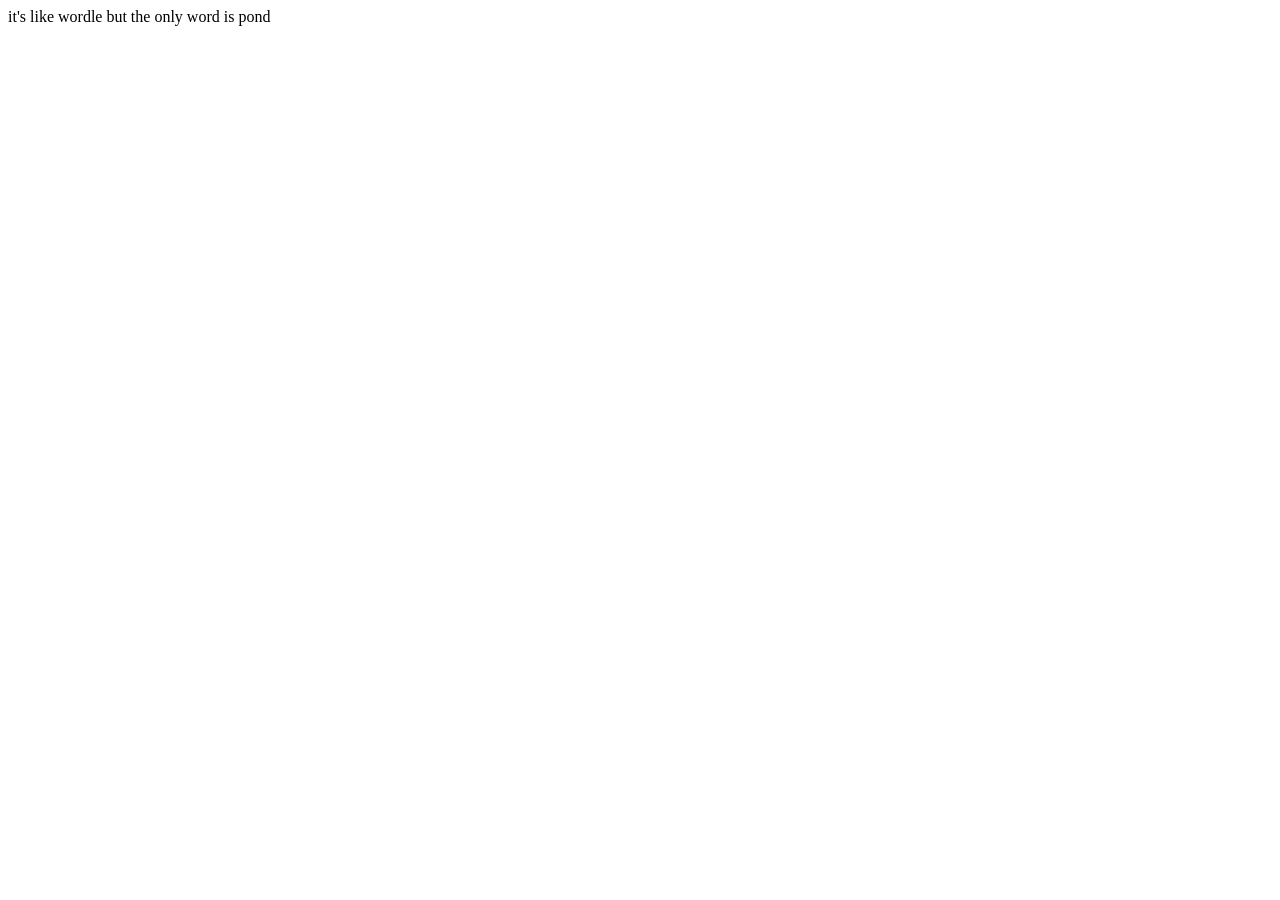
==== pondle/index.html @ 118c446b "feat: adds pondle" ====
<!DOCTYPE html>
<html lang="en">

<head>
    <meta charset="UTF-8">
    <meta name="viewport" content="width=device-width, initial-scale=1.0">
    <title>Document</title>
    <link rel="stylesheet" href="./pondle/style.css">
    <script type="module" src="./pondle/index.js" defer></script>
</head>

<body>
    <header id="header">it's like wordle but the only word is pond</header>
    <main>
        <section id="results"></section>
        <section id="keyboard"></section>
    </main>
</body>

</html>
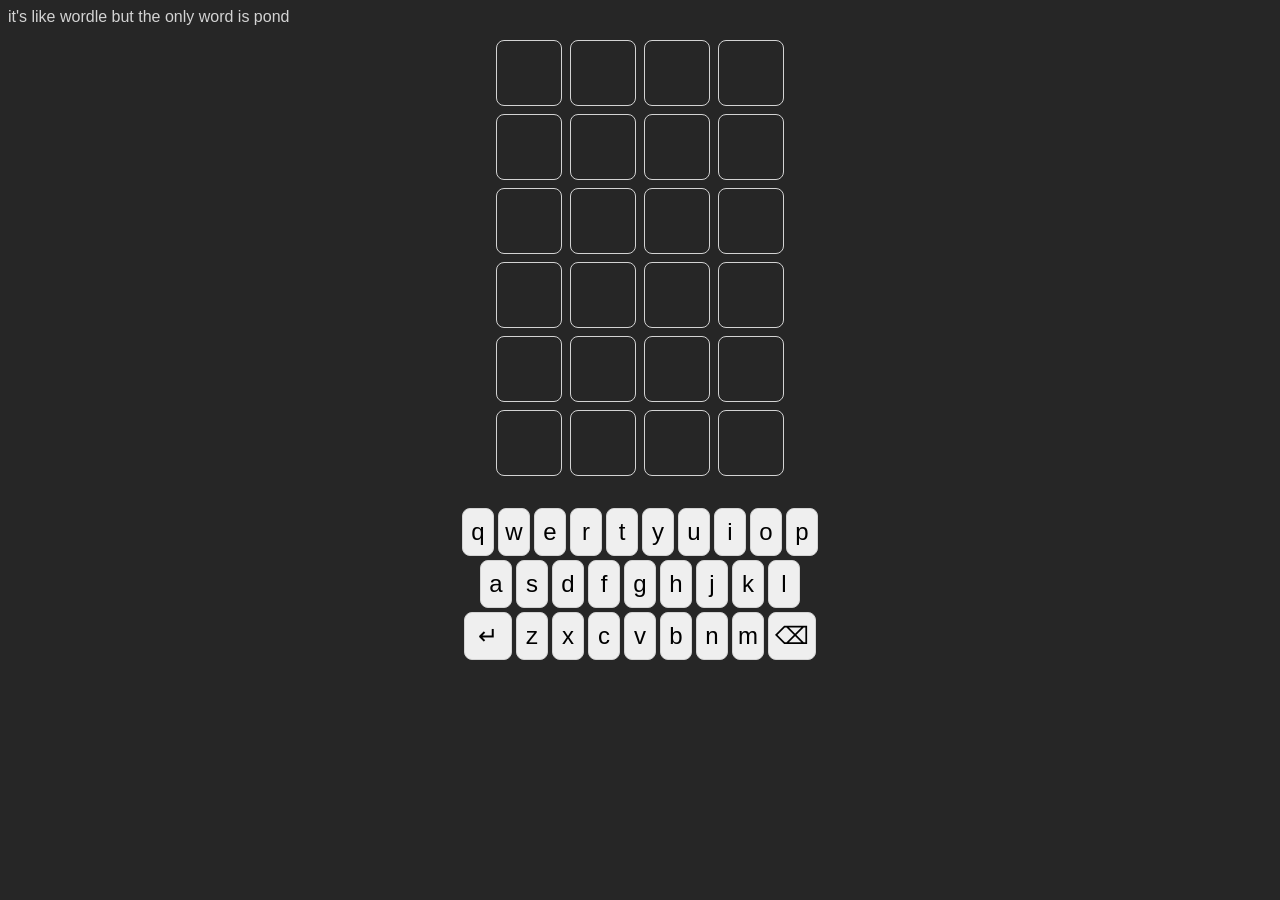
==== commit f4b7e5e1: "fix: relative link for github host" ====
--- a/pondle/index.html
+++ b/pondle/index.html
@@ -4,9 +4,11 @@
 <head>
     <meta charset="UTF-8">
     <meta name="viewport" content="width=device-width, initial-scale=1.0">
-    <title>Document</title>
-    <link rel="stylesheet" href="./pondle/style.css">
-    <script type="module" src="./pondle/index.js" defer></script>
+    <title>Pondle</title>
+    <link rel="icon"
+        href="data:image/svg+xml,<svg xmlns=%22http://www.w3.org/2000/svg%22 viewBox=%220 0 100 100%22><text y=%22.9em%22 font-size=%2290%22>🪷</text></svg>" />
+    <link rel="stylesheet" href="./style.css">
+    <script type="module" src="./index.js" defer></script>
 </head>
 
 <body>
--- a/pondle/style.css
+++ b/pondle/style.css
@@ -0,0 +1,109 @@
+header {
+    height: 2rem;
+}
+
+body {
+    font-family: sans-serif;
+    background-color: #262626;
+    color: lightgray;
+}
+
+@keyframes horizontal-shaking {
+    0% { transform: translateX(0) }
+    25% { transform: translateX(5px) }
+    50% { transform: translateX(-5px) }
+    75% { transform: translateX(5px) }
+    100% { transform: translateX(0) }
+}
+
+main {
+    max-width: 600px;
+    margin: auto;
+}
+
+main.wrong {
+    animation: horizontal-shaking 0.5s 1;
+}
+
+section {
+    margin: auto;
+    width: fit-content;
+}
+
+#results {
+    display: flex;
+    flex-direction: column;
+    gap: 0.5rem;
+}
+
+.result-row {
+    display: flex;
+    gap: 0.5rem;
+}
+
+.result-row__block {
+    width: 4rem;
+    height: 4rem;
+    border-radius: 0.5rem;
+    border: solid lightgray 1px;
+
+    font-size: 2rem;
+
+    display: flex;
+    align-items: center;
+    justify-content: center;
+}
+
+.green {
+    transition: all 0.5s ease-in;
+    background-color: limegreen;
+    color: black;
+}
+
+.yellow {
+    transition: all 0.5s ease-in;
+    background-color: yellow;
+    color: black;
+}
+
+.incorrect {
+    transition: all 0.5s ease-in;
+    background-color: gray;
+    color: white;
+}
+
+#keyboard {
+    margin-top: 2rem;
+
+    display: flex;
+    flex-direction: column;
+
+    gap: 0.25rem;
+}
+
+.keyboard-row {
+    display: flex;
+    align-items: center;
+    justify-content: center;
+    
+    gap: 0.25rem;
+}
+
+.keyboard-row__button {
+    width: 2rem;
+    height: 3rem;
+    border-radius: 0.5rem;
+    border: solid lightgray 1px;
+
+    font-size: 1.5rem;
+
+    display: flex;
+    align-items: center;
+    justify-content: center;
+
+    cursor: pointer;
+}
+
+.keyboard-row__button--special {
+    width: 3rem;
+}
